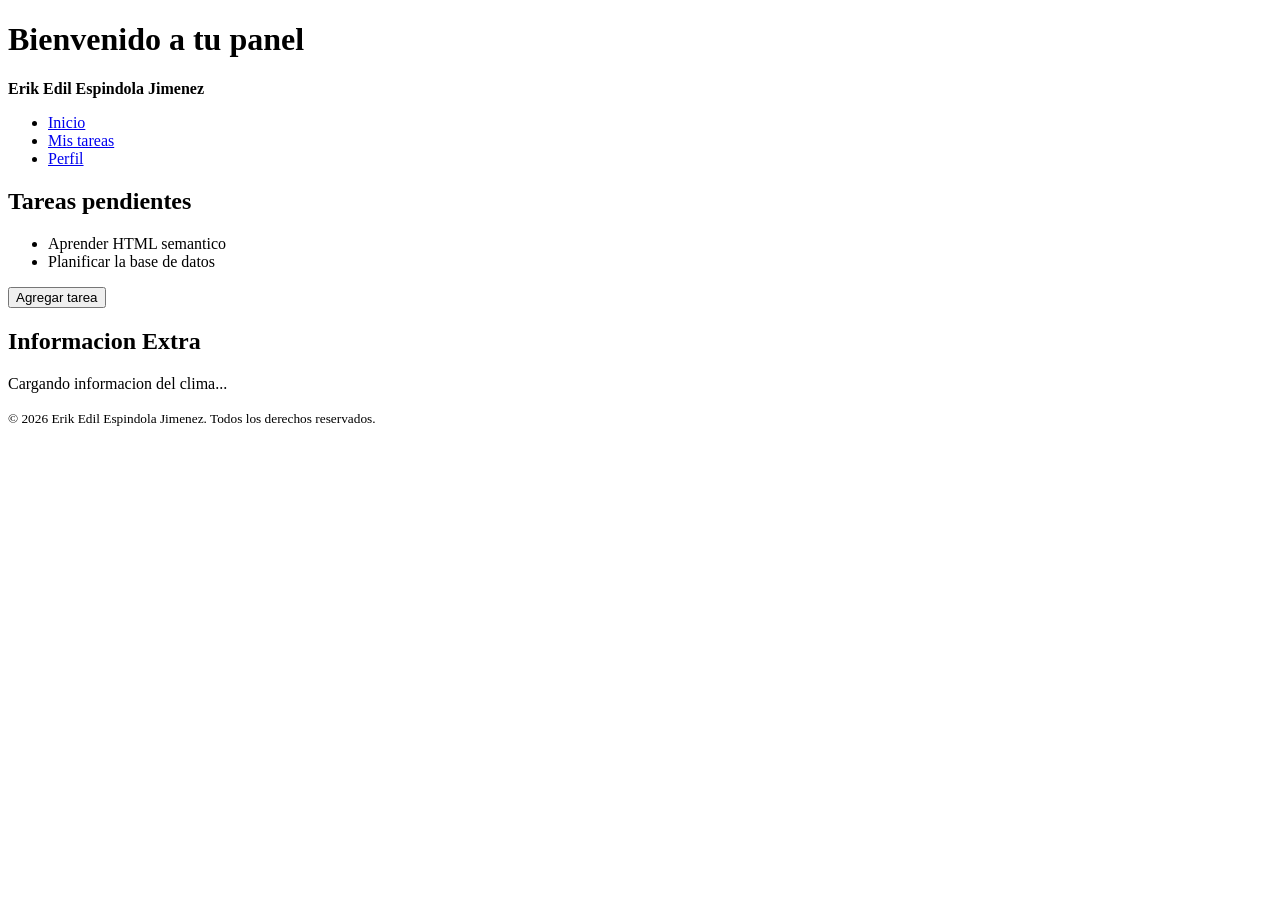
==== index.html @ ebec624e "Maquetacion de estructura html basica 23/07/26" ====
<!DOCTYPE html>
<html>

<head>
  <meta charset="UTF-8">
  <meta name="viewport" content="width=device-width, initial-scale=1">
  <title></title>
</head>

<body>
  <header>
 <h1>Bienvenido a tu panel</h1>
 <strong>Erik Edil Espindola Jimenez</strong>
 
 </header>

 <nav>
 <ul>
 <li><a href="#inicio">Inicio</a></li>
 <li><a href="#tareas">Mis tareas</a></li>
 <li><a href="#perfil">Perfil</a></li>
 </ul>
 </nav>
 <main>
 <section id="tareas">
 <h2>Tareas pendientes</h2>
 <ul id="lista-tareas">
 <li>Aprender HTML semantico</li>
 <li>Planificar la base de datos</li>
 </ul>
 <button id="btn-agregar">Agregar tarea</button>
 </section>

 <section id="widgets">
 <h2>Informacion Extra</h2>
 <article id="clima-widget">
 <p>Cargando informacion del clima...</p>
 </article>
 </section>
 </main>
 
 <footer>
    <p><small>&copy; 2026 Erik Edil Espindola Jimenez. Todos los derechos reservados.</small></p>
  </footer>
</body>

</html>
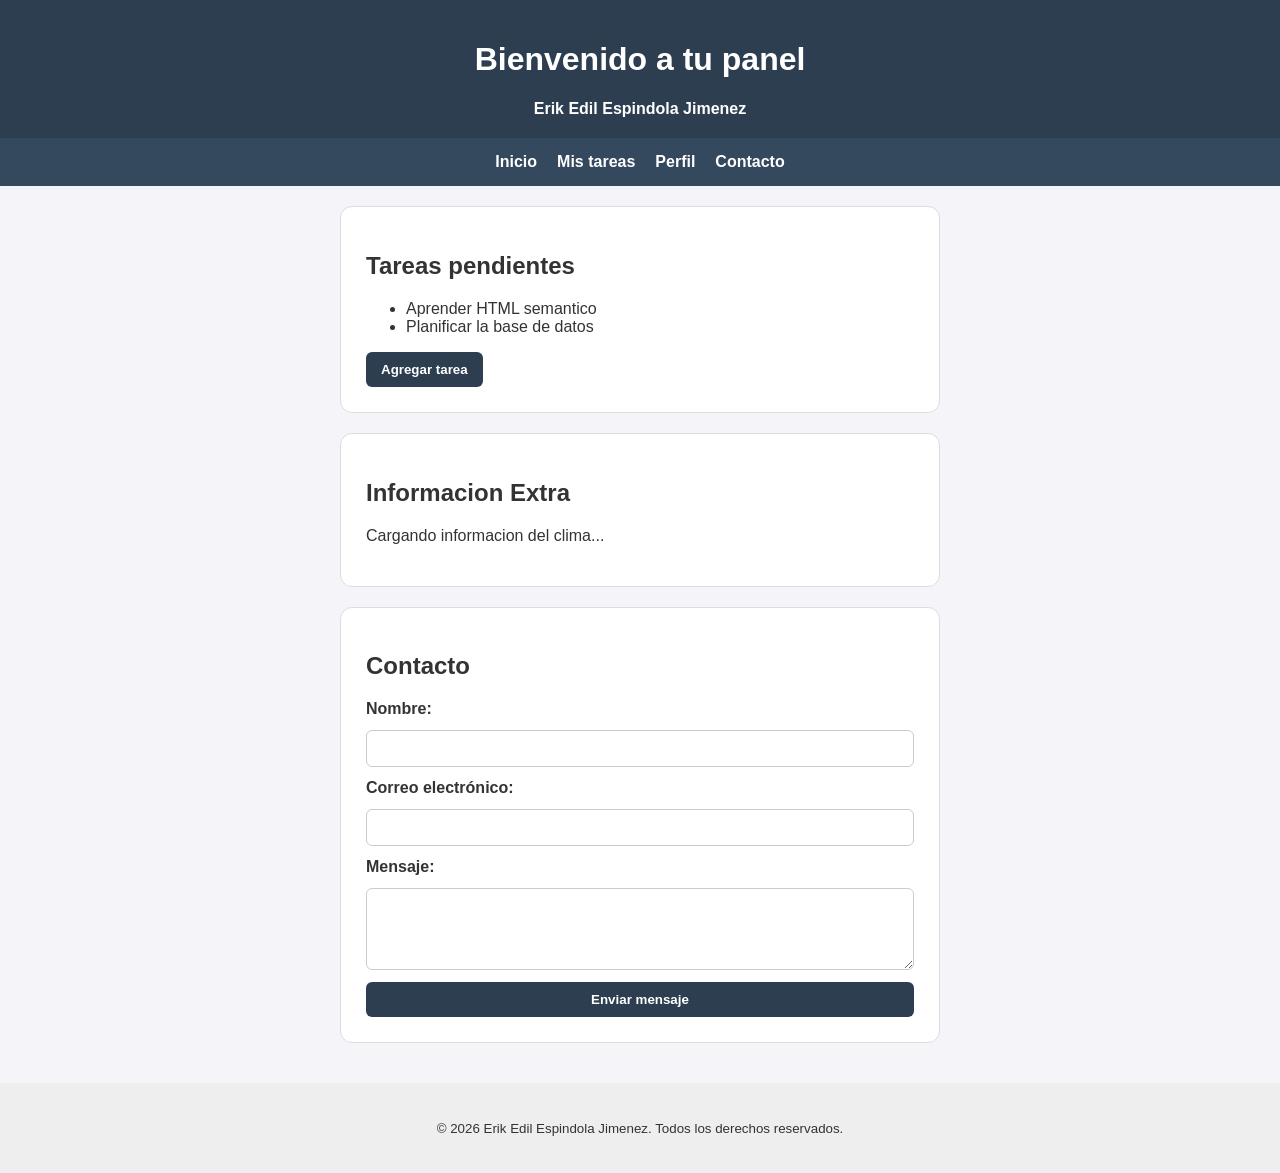
==== commit ae069584: "Implementacion de estilos css y formulario" ====
--- a/index.html
+++ b/index.html
@@ -2,46 +2,64 @@
 <html>
 
 <head>
-  <meta charset="UTF-8">
-  <meta name="viewport" content="width=device-width, initial-scale=1">
-  <title></title>
+    <meta charset="UTF-8">
+    <meta name="viewport" content="width=device-width, initial-scale=1">
+    <title>Panel</title>
+    <link rel="stylesheet" href="styles.css">
 </head>
 
 <body>
-  <header>
- <h1>Bienvenido a tu panel</h1>
- <strong>Erik Edil Espindola Jimenez</strong>
- 
- </header>
+    <header>
+        <h1>Bienvenido a tu panel</h1>
+        <strong>Erik Edil Espindola Jimenez</strong>
+    </header>
 
- <nav>
- <ul>
- <li><a href="#inicio">Inicio</a></li>
- <li><a href="#tareas">Mis tareas</a></li>
- <li><a href="#perfil">Perfil</a></li>
- </ul>
- </nav>
- <main>
- <section id="tareas">
- <h2>Tareas pendientes</h2>
- <ul id="lista-tareas">
- <li>Aprender HTML semantico</li>
- <li>Planificar la base de datos</li>
- </ul>
- <button id="btn-agregar">Agregar tarea</button>
- </section>
+    <nav>
+        <ul>
+            <li><a href="#inicio">Inicio</a></li>
+            <li><a href="#tareas">Mis tareas</a></li>
+            <li><a href="#perfil">Perfil</a></li>
+            <li><a href="#contacto">Contacto</a></li>
+        </ul>
+    </nav>
 
- <section id="widgets">
- <h2>Informacion Extra</h2>
- <article id="clima-widget">
- <p>Cargando informacion del clima...</p>
- </article>
- </section>
- </main>
- 
- <footer>
-    <p><small>&copy; 2026 Erik Edil Espindola Jimenez. Todos los derechos reservados.</small></p>
-  </footer>
+    <main>
+        <section id="tareas">
+            <h2>Tareas pendientes</h2>
+            <ul id="lista-tareas">
+                <li>Aprender HTML semantico</li>
+                <li>Planificar la base de datos</li>
+            </ul>
+            <button id="btn-agregar">Agregar tarea</button>
+        </section>
+
+        <section id="widgets">
+            <h2>Informacion Extra</h2>
+            <article id="clima-widget">
+                <p>Cargando informacion del clima...</p>
+            </article>
+        </section>
+
+        <section id="contacto">
+            <h2>Contacto</h2>
+            <form>
+                <label for="nombre">Nombre:</label>
+                <input type="text" id="nombre" name="nombre" required>
+
+                <label for="email">Correo electrónico:</label>
+                <input type="email" id="email" name="email" required>
+
+                <label for="mensaje">Mensaje:</label>
+                <textarea id="mensaje" name="mensaje" rows="4" required></textarea>
+
+                <button type="submit">Enviar mensaje</button>
+            </form>
+        </section>
+    </main>
+
+    <footer>
+        <p><small>&copy; 2026 Erik Edil Espindola Jimenez. Todos los derechos reservados.</small></p>
+    </footer>
 </body>
 
 </html>
--- a/styles.css
+++ b/styles.css
@@ -0,0 +1,87 @@
+body {
+    background-color: #f4f4f9;
+    font-family: Arial, sans-serif;
+    color: #333;
+    margin: 0;
+    padding: 0;
+}
+
+header {
+    background-color: #2c3e50;
+    color: #ffffff;
+    padding: 20px;
+    text-align: center;
+}
+
+nav {
+    background-color: #34495e;
+    padding: 15px;
+}
+
+nav ul {
+    list-style-type: none;
+    margin: 0;
+    padding: 0;
+    display: flex;
+    justify-content: center;
+    gap: 20px;
+}
+
+nav a {
+    color: #ffffff;
+    text-decoration: none;
+    font-weight: bold;
+}
+
+main {
+    padding: 20px;
+    display: flex;
+    flex-direction: column;
+    align-items: center;
+    gap: 20px;
+}
+
+section {
+    background-color: #ffffff;
+    padding: 25px;
+    border: 1px solid #dddddd;
+    border-radius: 12px;
+    width: 100%;
+    max-width: 600px;
+    box-sizing: border-box;
+}
+
+form {
+    display: flex;
+    flex-direction: column;
+    gap: 12px;
+}
+
+label {
+    font-weight: bold;
+}
+
+input,
+textarea {
+    padding: 10px;
+    border: 1px solid #cccccc;
+    border-radius: 6px;
+    font-family: inherit;
+}
+
+button {
+    padding: 10px 15px;
+    background-color: #2c3e50;
+    color: white;
+    border: none;
+    border-radius: 6px;
+    cursor: pointer;
+    font-weight: bold;
+}
+
+footer {
+    text-align: center;
+    padding: 20px;
+    background-color: #eeeeee;
+    margin-top: 20px;
+}
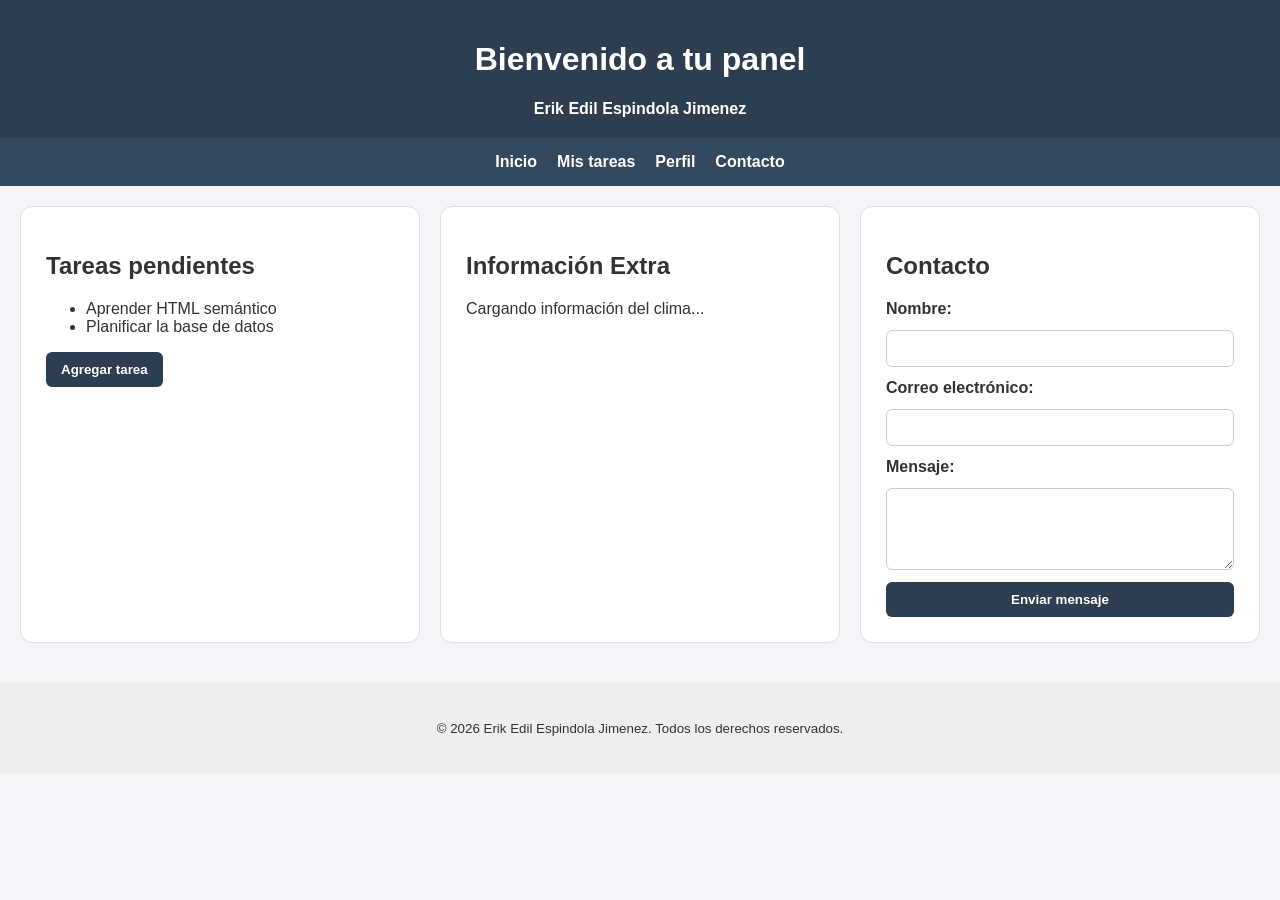
==== commit e44027e7: "Aplicacion de responsividad" ====
--- a/index.html
+++ b/index.html
@@ -23,20 +23,21 @@
         </ul>
     </nav>
 
-    <main>
+    <!-- Agregamos la clase "tarjetas" aquí -->
+    <main class="tarjetas">
         <section id="tareas">
             <h2>Tareas pendientes</h2>
             <ul id="lista-tareas">
-                <li>Aprender HTML semantico</li>
+                <li>Aprender HTML semántico</li>
                 <li>Planificar la base de datos</li>
             </ul>
             <button id="btn-agregar">Agregar tarea</button>
         </section>
 
         <section id="widgets">
-            <h2>Informacion Extra</h2>
+            <h2>Información Extra</h2>
             <article id="clima-widget">
-                <p>Cargando informacion del clima...</p>
+                <p>Cargando información del clima...</p>
             </article>
         </section>
 
--- a/styles.css
+++ b/styles.css
@@ -20,11 +20,12 @@
 
 nav ul {
     list-style-type: none;
-    margin: 0;
-    padding: 0;
     display: flex;
     justify-content: center;
     gap: 20px;
+    flex-wrap: wrap;
+    margin: 0;
+    padding: 0;
 }
 
 nav a {
@@ -33,12 +34,21 @@
     font-weight: bold;
 }
 
-main {
+.tarjetas {
+    display: grid;
+    grid-template-columns: repeat(3, 1fr);
+    gap: 20px;
     padding: 20px;
-    display: flex;
-    flex-direction: column;
-    align-items: center;
-    gap: 20px;
+}
+
+@media (max-width: 600px) {
+    nav ul {
+        flex-direction: column;
+        align-items: center;
+    }
+    .tarjetas {
+        grid-template-columns: 1fr;
+    }
 }
 
 section {
@@ -47,7 +57,6 @@
     border: 1px solid #dddddd;
     border-radius: 12px;
     width: 100%;
-    max-width: 600px;
     box-sizing: border-box;
 }
 
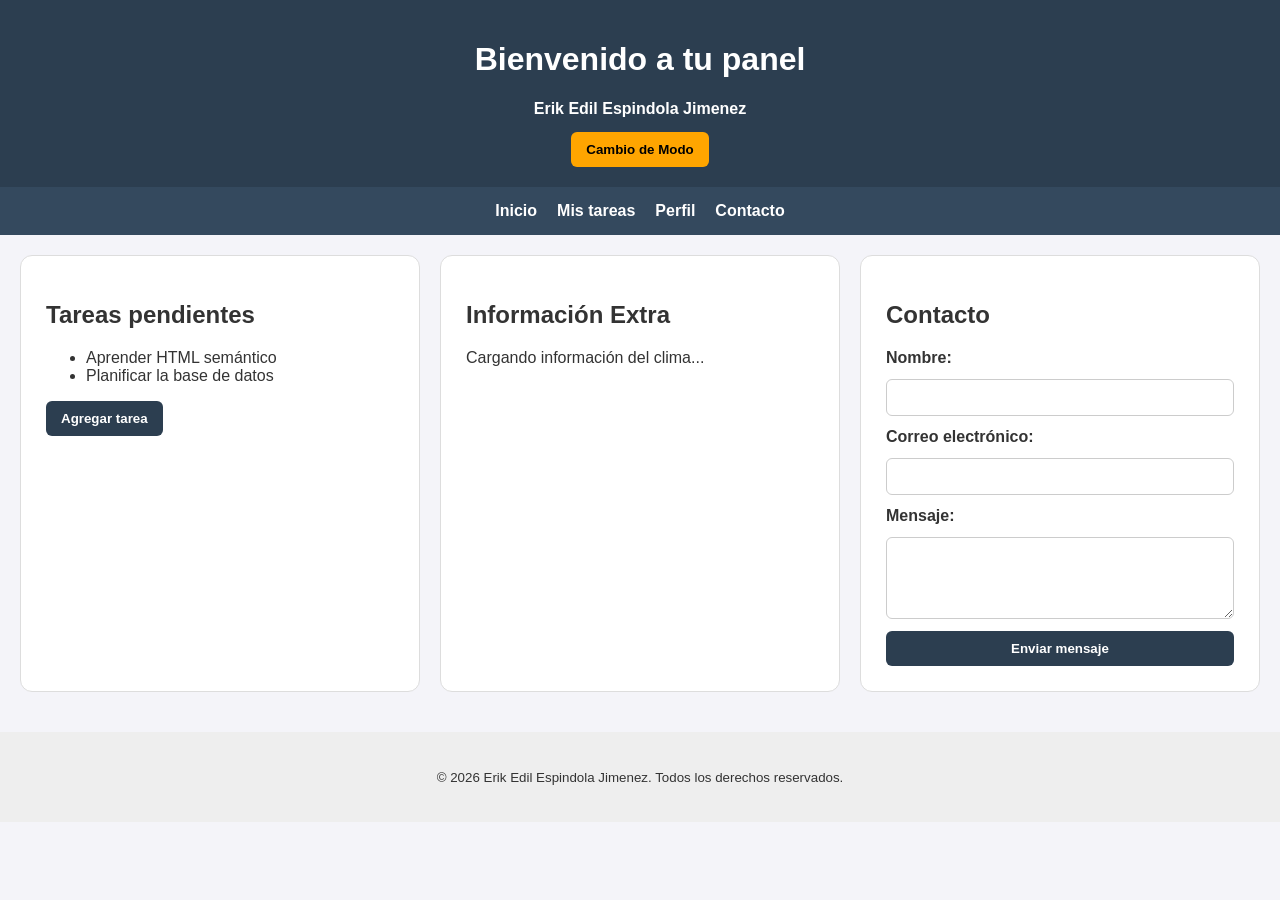
==== commit 21b7c383: "Modo oscuro/claro" ====
--- a/index.html
+++ b/index.html
@@ -12,6 +12,8 @@
     <header>
         <h1>Bienvenido a tu panel</h1>
         <strong>Erik Edil Espindola Jimenez</strong>
+        <br>
+        <button type="button" id="btn-theme" class="button-mode">Cambio de Modo</button>
     </header>
 
     <nav>
@@ -61,6 +63,8 @@
     <footer>
         <p><small>&copy; 2026 Erik Edil Espindola Jimenez. Todos los derechos reservados.</small></p>
     </footer>
+
+    <script src="script.js"></script>
 </body>
 
 </html>
--- a/styles.css
+++ b/styles.css
@@ -4,6 +4,14 @@
     color: #333;
     margin: 0;
     padding: 0;
+}
+
+.button-mode {
+    margin-top: 14px;
+    background-color: orange;
+    color: black;
+    border: none;
+    font-family: Arial, Arial, Helvetica, sans-serif;
 }
 
 header {
@@ -39,16 +47,6 @@
     grid-template-columns: repeat(3, 1fr);
     gap: 20px;
     padding: 20px;
-}
-
-@media (max-width: 600px) {
-    nav ul {
-        flex-direction: column;
-        align-items: center;
-    }
-    .tarjetas {
-        grid-template-columns: 1fr;
-    }
 }
 
 section {
@@ -93,4 +91,44 @@
     padding: 20px;
     background-color: #eeeeee;
     margin-top: 20px;
+}
+
+body.light {
+    background-color: aliceblue;
+    color: black;
+}
+
+body.light header {
+    background-color: aliceblue;
+    color: black;
+}
+
+body.light header p {
+    color: #2a1f12;
+}
+
+body.light nav {
+    background-color: #4d92d7;
+}
+
+body.light .tarjetas {
+    background-color: rgb(76, 70, 61);
+}
+
+body.light article {
+    background-color: #dcc1a0;
+}
+
+body.light form label {
+    color: rgb(98, 66, 66);
+}
+
+@media (max-width: 600px) {
+    nav ul {
+        flex-direction: column;
+        align-items: center;
+    }
+    .tarjetas {
+        grid-template-columns: 1fr;
+    }
 }
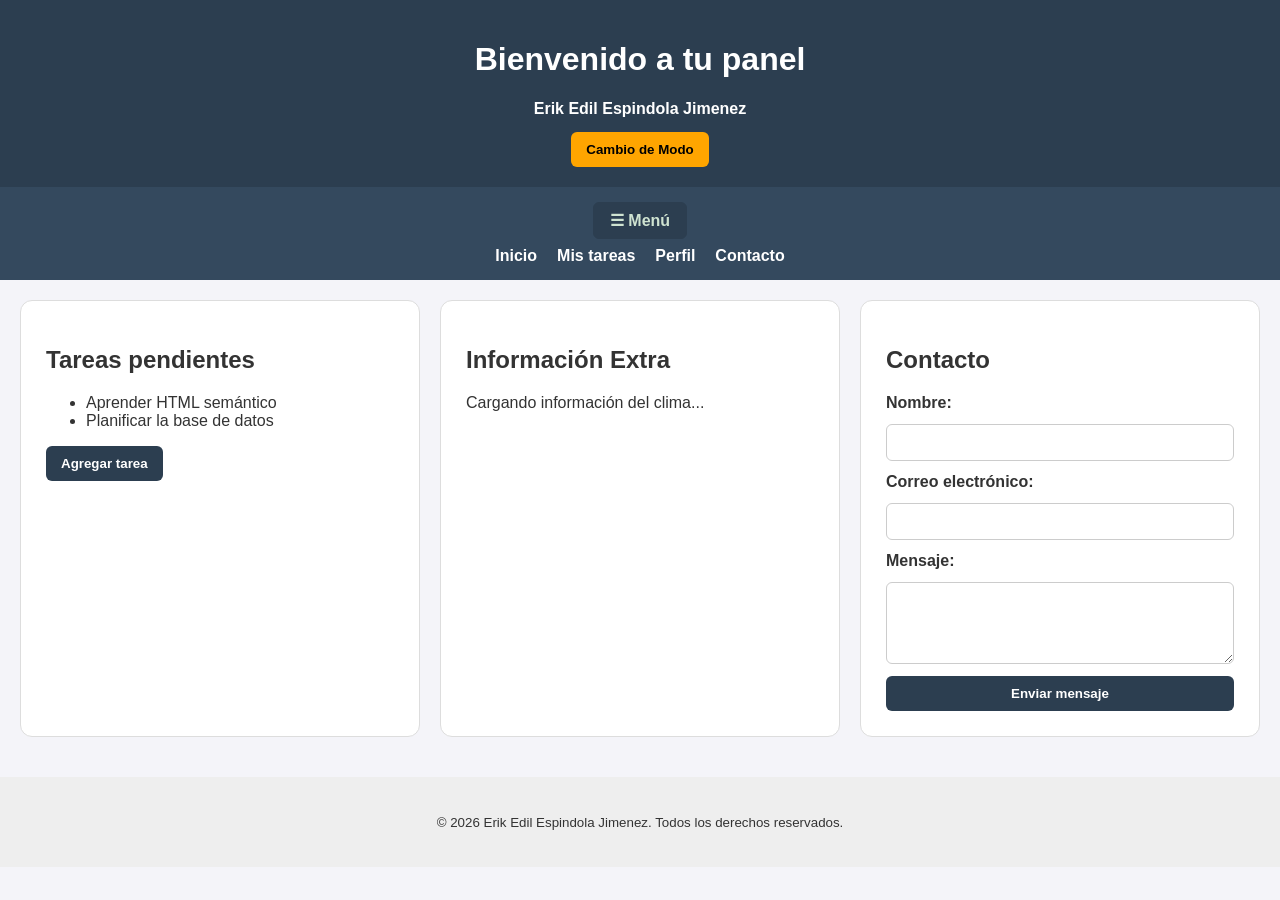
==== commit c9cfc447: "Agregado de boton burger" ====
--- a/index.html
+++ b/index.html
@@ -17,7 +17,9 @@
     </header>
 
     <nav>
+        <button type="button" id="btn-menu" class="hamburguesa">☰ Menú</button>
         <ul>
+
             <li><a href="#inicio">Inicio</a></li>
             <li><a href="#tareas">Mis tareas</a></li>
             <li><a href="#perfil">Perfil</a></li>
@@ -25,7 +27,6 @@
         </ul>
     </nav>
 
-    <!-- Agregamos la clase "tarjetas" aquí -->
     <main class="tarjetas">
         <section id="tareas">
             <h2>Tareas pendientes</h2>
--- a/styles.css
+++ b/styles.css
@@ -4,6 +4,19 @@
     color: #333;
     margin: 0;
     padding: 0;
+}
+
+.hamburguesa {
+    display: flex;
+    margin: 0 auto 8px;
+    background-color: #2c3e50;
+    color: #cfe3d1;
+    border: 1px solid #2c3e50;
+    border-radius: 6px;
+    padding: 8px 16px;
+    font: inherit;
+    font-weight: bold;
+    justify-content: center;
 }
 
 .button-mode {
@@ -111,6 +124,12 @@
     background-color: #4d92d7;
 }
 
+body.light .hamburguesa {
+    background-color: #0a0c0a;
+    color: #ffffff;
+    border-color: #191c19;
+}
+
 body.light .tarjetas {
     background-color: rgb(76, 70, 61);
 }
@@ -124,9 +143,17 @@
 }
 
 @media (max-width: 600px) {
+    #btn-menu {
+        display: block;
+    }
     nav ul {
+        display: none;
         flex-direction: column;
         align-items: center;
+        gap: 10px;
+    }
+    nav ul.abierto {
+        display: flex;
     }
     .tarjetas {
         grid-template-columns: 1fr;
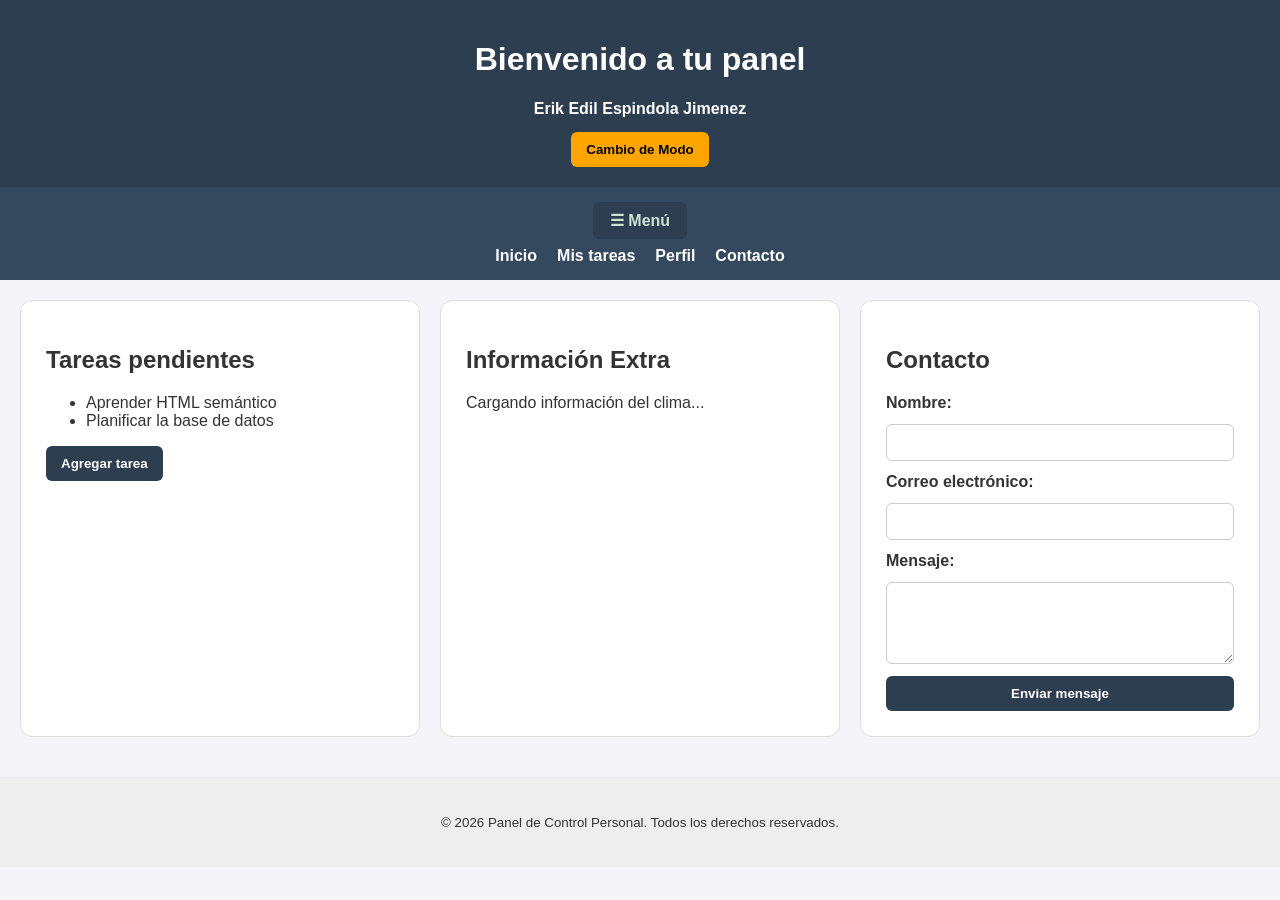
==== commit 54268917: "Cambio en contenido del footer" ====
--- a/index.html
+++ b/index.html
@@ -4,7 +4,7 @@
 <head>
     <meta charset="UTF-8">
     <meta name="viewport" content="width=device-width, initial-scale=1">
-    <title>Panel</title>
+    <title>Panel de Control Personal</title>
     <link rel="stylesheet" href="styles.css">
 </head>
 
@@ -46,7 +46,7 @@
 
         <section id="contacto">
             <h2>Contacto</h2>
-            <form>
+            <form id="form-envio" novalidate>
                 <label for="nombre">Nombre:</label>
                 <input type="text" id="nombre" name="nombre" required>
 
@@ -57,12 +57,13 @@
                 <textarea id="mensaje" name="mensaje" rows="4" required></textarea>
 
                 <button type="submit">Enviar mensaje</button>
+                <p id="aviso" class="aviso"></p>
             </form>
         </section>
     </main>
 
     <footer>
-        <p><small>&copy; 2026 Erik Edil Espindola Jimenez. Todos los derechos reservados.</small></p>
+        <p><small>&copy; 2026 Panel de Control Personal. Todos los derechos reservados.</small></p>
     </footer>
 
     <script src="script.js"></script>
--- a/styles.css
+++ b/styles.css
@@ -106,6 +106,28 @@
     margin-top: 20px;
 }
 
+.aviso {
+    display: none;
+    margin-top: 14px;
+    padding: 10px 14px;
+    border-radius: 6px;
+    font-weight: bold;
+}
+
+.aviso.error {
+    display: block;
+    background-color: #3a1414;
+    color: #ffb4b4;
+    border-left: 4px solid #e05555;
+}
+
+.aviso.exito {
+    display: block;
+    background-color: #14301b;
+    color: #b7f0c4;
+    border-left: 4px solid #3fbf6a;
+}
+
 body.light {
     background-color: aliceblue;
     color: black;
